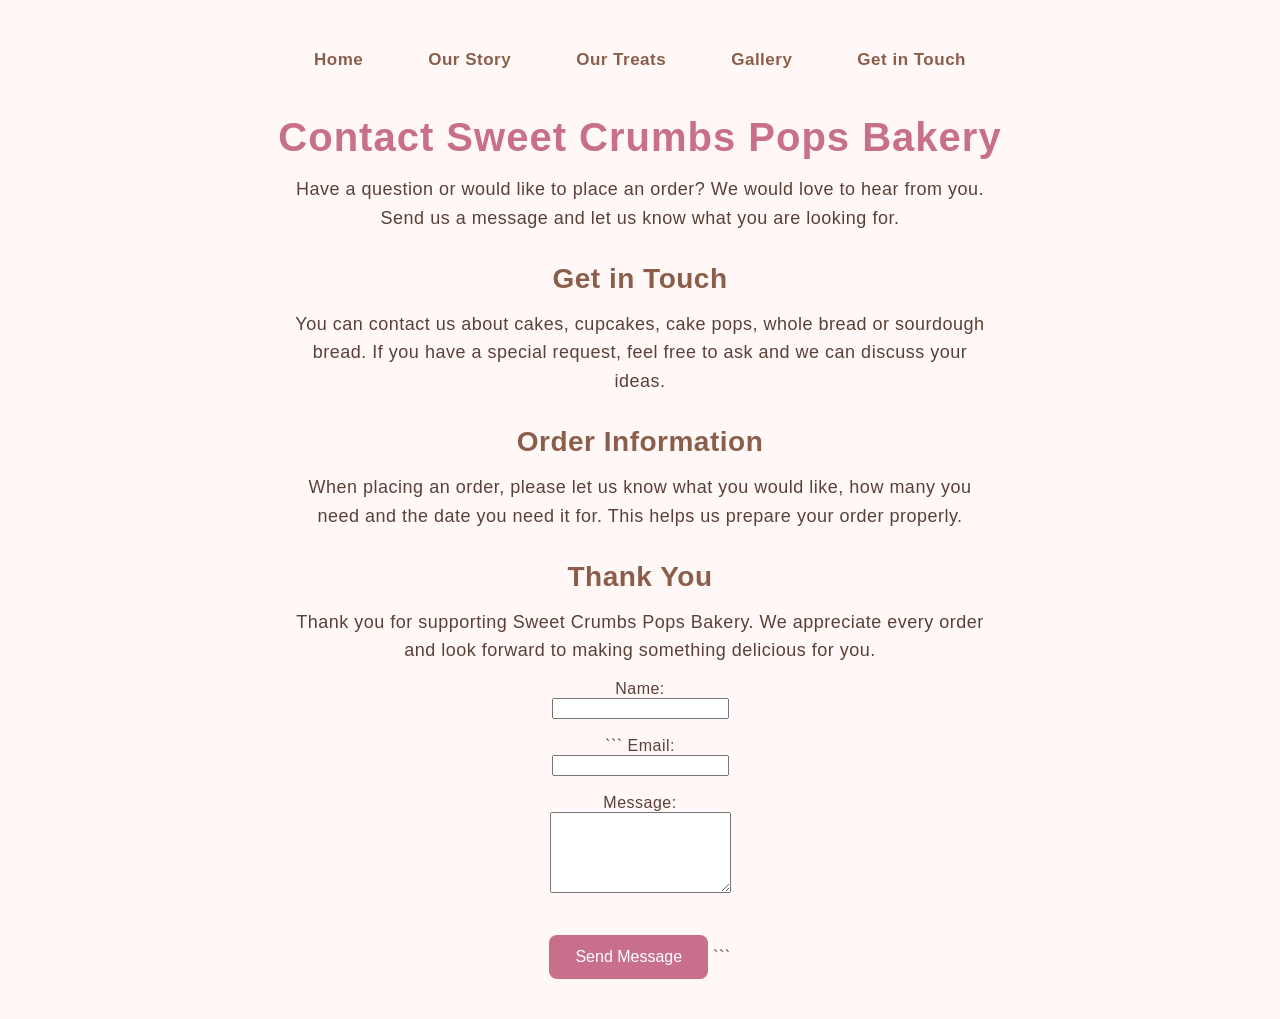
==== public_html/contact.html @ f314c18b "Added Sweet Crumbs Pops Bakery" ====
<!DOCTYPE html>
<!--
Click nbfs://nbhost/SystemFileSystem/Templates/Licenses/license-default.txt to change this license
Click nbfs://nbhost/SystemFileSystem/Templates/ClientSide/html.html to edit this template
-->
<html>
    <head>
        <link rel="stylesheet" href="style.css"> 
        <title>TODO supply a title</title>
        <meta charset="UTF-8">
        <meta name="viewport" content="width=device-width, initial-scale=1.0">
    </head>
    <body>
        <nav>
    <a href="index.html">Home</a>
    <a href="about.html">Our Story</a>
    <a href="products.html">Our Treats</a>
    <a href="gallery.html">Gallery</a>
    <a href="contact.html">Get in Touch</a>
</nav>
        <h1>Contact Sweet Crumbs Pops Bakery</h1>

<p>
    Have a question or would like to place an order? We would
    love to hear from you. Send us a message and let us know
    what you are looking for.
</p>

<h2>Get in Touch</h2>

<p>
    You can contact us about cakes, cupcakes, cake pops, whole
    bread or sourdough bread. If you have a special request,
    feel free to ask and we can discuss your ideas.
</p>

<h2>Order Information</h2>

<p>
    When placing an order, please let us know what you would
    like, how many you need and the date you need it for.
    This helps us prepare your order properly.
</p>

<h2>Thank You</h2>

<p>
    Thank you for supporting Sweet Crumbs Pops Bakery. We
    appreciate every order and look forward to making something
    delicious for you.
</p>

<form>
    <label for="name">Name:</label><br>
    <input type="text" id="name" name="name"><br><br>

```
<label for="email">Email:</label><br>
<input type="email" id="email" name="email"><br><br>

<label for="message">Message:</label><br>
<textarea id="message" name="message" rows="5"></textarea><br><br>

<button type="submit">Send Message</button>
```

</form>

    </body>
</html>
---- public_html/style.css ----
/*
Click nbfs://nbhost/SystemFileSystem/Templates/Licenses/license-default.txt to change this license
Click nbfs://nbhost/SystemFileSystem/Templates/ClientSide/css.css to edit this template
*/
/* 
    Created on : 09 Sept 2026, 13:50:04
    Author     : ligudu_lutendo
*/
body {
    font-family: Arial, sans-serif;
    background-color: #fff8f6;
    color: #5a4038;
    text-align: center;
        letter-spacing: 0.5px;
    margin: 0;
    padding: 40px 20px;
        font-size: 16px;
}

h1 {
    color: #c76f8b;
    font-size: 40px;
    margin-bottom: 10px;
}

h2 {
    color: #8b5e4b;
    font-size: 28px;
    margin-top: 35px;
}

p {
    max-width: 700px;
    margin: 15px auto;
    font-size: 18px;
    line-height: 1.6;
}

button {
    background-color: #c76f8b;
    color: white;
    border: none;
    padding: 13px 26px;
    margin-top: 20px;
    font-size: 16px;
    border-radius: 8px;
    cursor: pointer;
}

button:hover {
    background-color: #8b5e4b;
}

nav {
    display: flex;
    justify-content: center;
    gap: 25px;
    margin-bottom: 35px;
    flex-wrap: wrap;
}

nav a {
    color: #8b5e4b;
    text-decoration: none;
    font-weight: bold;
    font-size: 17px;
}

nav a:hover {
    color: #c76f8b;
    text-decoration: underline;
}

main {
    max-width: 900px;
    margin: 0 auto;
    padding: 20px;
}

h1 {
    letter-spacing: 1px;
}

h2 {
    margin-top: 30px;
}

p {
    max-width: 700px;
    margin-left: auto;
    margin-right: auto;
}
h2 {
    text-align: center;
    margin-top: 30px;
    margin-bottom: 15px;
}
ul {
    max-width: 500px;
    margin: 20px auto;
    padding: 0;
    list-style-position: inside;
}

li {
    margin: 10px 0;
}
ul {
    max-width: 500px;
    margin: 20px auto;
    padding: 0;
    list-style-position: inside;
}

li {
    margin: 10px 0;
}
p {
    line-height: 1.6;
}
.product-list {
    text-align: center;
    margin: 20px auto;
}
.product-list li {
    font-size: 17px;
    padding: 5px;
}
footer p {
    margin: 0;
}
a {
    display: inline-block;
    padding: 10px 20px;
    text-decoration: none;
}
a {
    border-radius: 5px;
    font-weight: bold;
}
/* Making the website easier to use on phones and tablets */
@media (max-width: 768px) {
    body {
        font-size: 16px;
        padding: 10px;
    }

    ul {
        max-width: 100%;
    }

    img {
        max-width: 100%;
        height: auto;
    }

    a {
        padding: 8px 15px;
    }
}
/* Keeping the products neat and easy to see */
.product-list {
    display: grid;
    grid-template-columns: repeat(2, 1fr);
    gap: 20px;
    padding: 20px;
}
/* Making the products fit nicely on a phone */
@media (max-width: 600px) {
    .product-list {
        grid-template-columns: 1fr;
    }
}
/* A small effect when someone moves over a link */
a:hover {
    opacity: 0.8;
}
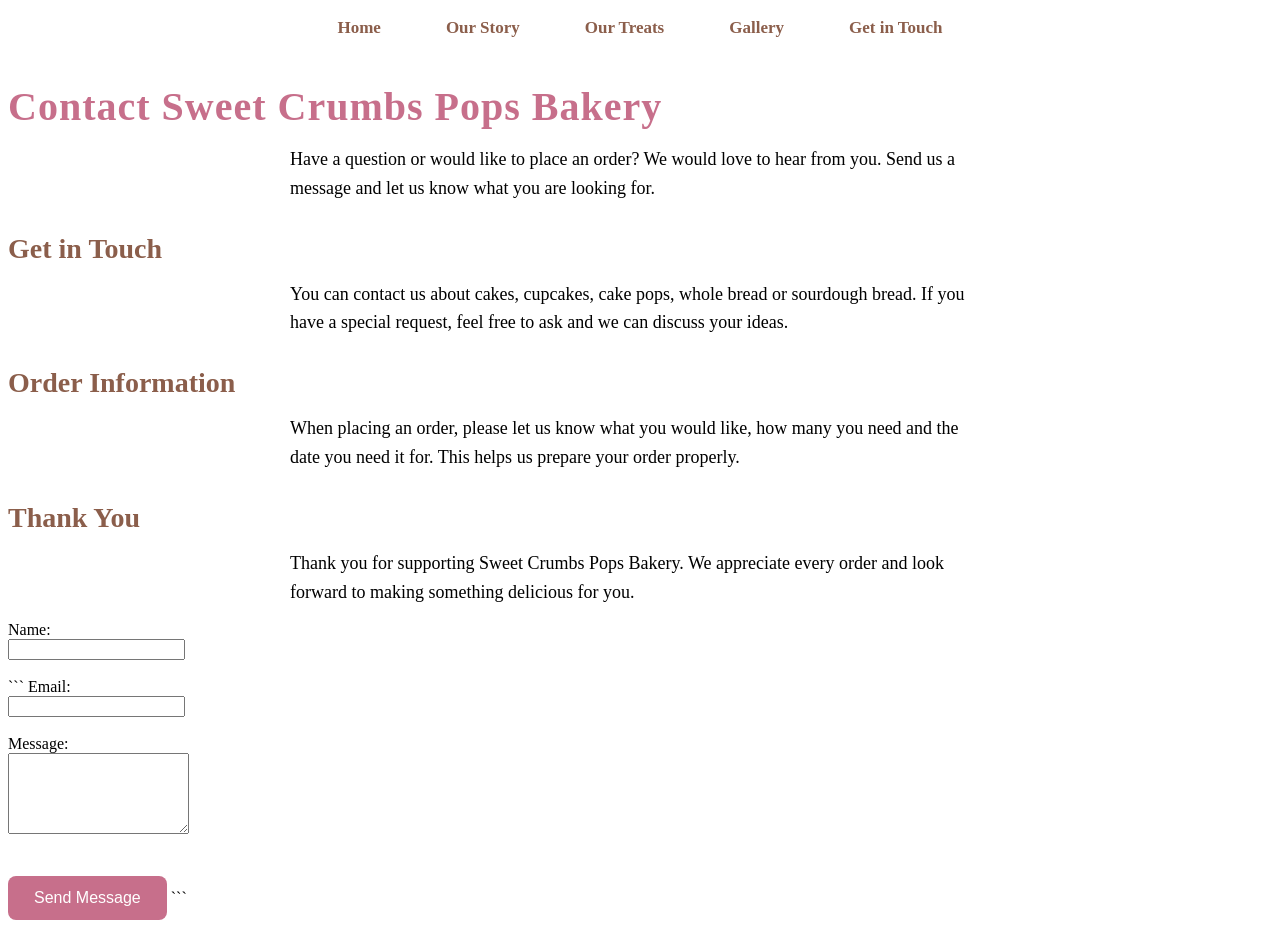
==== commit 43783584: "Update Sweet Crumbs Pops Bakery" ====
--- a/public_html/contact.html
+++ b/public_html/contact.html
@@ -5,7 +5,7 @@
 -->
 <html>
     <head>
-        <link rel="stylesheet" href="style.css"> 
+        <link rel="stylesheet" href="style.css">
         <title>TODO supply a title</title>
         <meta charset="UTF-8">
         <meta name="viewport" content="width=device-width, initial-scale=1.0">
--- a/public_html/style.css
+++ b/public_html/style.css
@@ -1,32 +1,32 @@
-/*
-Click nbfs://nbhost/SystemFileSystem/Templates/Licenses/license-default.txt to change this license
-Click nbfs://nbhost/SystemFileSystem/Templates/ClientSide/css.css to edit this template
+```css
+/* 
+   Sweet Crumbs Pops Bakery
+   Website styling
 */
-/* 
-    Created on : 09 Sept 2026, 13:50:04
-    Author     : ligudu_lutendo
-*/
+
 body {
     font-family: Arial, sans-serif;
     background-color: #fff8f6;
     color: #5a4038;
     text-align: center;
-        letter-spacing: 0.5px;
+    letter-spacing: 0.5px;
     margin: 0;
     padding: 40px 20px;
-        font-size: 16px;
+    font-size: 16px;
 }
 
 h1 {
     color: #c76f8b;
     font-size: 40px;
     margin-bottom: 10px;
+    letter-spacing: 1px;
 }
 
 h2 {
     color: #8b5e4b;
     font-size: 28px;
-    margin-top: 35px;
+    margin-top: 30px;
+    margin-bottom: 15px;
 }
 
 p {
@@ -34,6 +34,35 @@
     margin: 15px auto;
     font-size: 18px;
     line-height: 1.6;
+}
+
+nav {
+    display: flex;
+    justify-content: center;
+    gap: 25px;
+    margin-bottom: 35px;
+    flex-wrap: wrap;
+}
+
+nav a {
+    color: #8b5e4b;
+    text-decoration: none;
+    font-weight: bold;
+    font-size: 17px;
+    padding: 10px 20px;
+    border-radius: 5px;
+}
+
+nav a:hover {
+    color: #c76f8b;
+    text-decoration: underline;
+    opacity: 0.8;
+}
+
+main {
+    max-width: 900px;
+    margin: 0 auto;
+    padding: 20px;
 }
 
 button {
@@ -51,50 +80,6 @@
     background-color: #8b5e4b;
 }
 
-nav {
-    display: flex;
-    justify-content: center;
-    gap: 25px;
-    margin-bottom: 35px;
-    flex-wrap: wrap;
-}
-
-nav a {
-    color: #8b5e4b;
-    text-decoration: none;
-    font-weight: bold;
-    font-size: 17px;
-}
-
-nav a:hover {
-    color: #c76f8b;
-    text-decoration: underline;
-}
-
-main {
-    max-width: 900px;
-    margin: 0 auto;
-    padding: 20px;
-}
-
-h1 {
-    letter-spacing: 1px;
-}
-
-h2 {
-    margin-top: 30px;
-}
-
-p {
-    max-width: 700px;
-    margin-left: auto;
-    margin-right: auto;
-}
-h2 {
-    text-align: center;
-    margin-top: 30px;
-    margin-bottom: 15px;
-}
 ul {
     max-width: 500px;
     margin: 20px auto;
@@ -105,39 +90,24 @@
 li {
     margin: 10px 0;
 }
-ul {
-    max-width: 500px;
-    margin: 20px auto;
-    padding: 0;
-    list-style-position: inside;
+
+.product-list {
+    display: grid;
+    grid-template-columns: repeat(2, 1fr);
+    gap: 20px;
+    padding: 20px;
+    text-align: center;
 }
 
-li {
-    margin: 10px 0;
-}
-p {
-    line-height: 1.6;
-}
-.product-list {
-    text-align: center;
-    margin: 20px auto;
-}
 .product-list li {
     font-size: 17px;
     padding: 5px;
 }
+
 footer p {
     margin: 0;
 }
-a {
-    display: inline-block;
-    padding: 10px 20px;
-    text-decoration: none;
-}
-a {
-    border-radius: 5px;
-    font-weight: bold;
-}
+
 /* Making the website easier to use on phones and tablets */
 @media (max-width: 768px) {
     body {
@@ -154,24 +124,36 @@
         height: auto;
     }
 
-    a {
+    nav {
+        gap: 10px;
+    }
+
+    nav a {
         padding: 8px 15px;
     }
-}
-/* Keeping the products neat and easy to see */
-.product-list {
-    display: grid;
-    grid-template-columns: repeat(2, 1fr);
-    gap: 20px;
-    padding: 20px;
-}
-/* Making the products fit nicely on a phone */
-@media (max-width: 600px) {
+
     .product-list {
         grid-template-columns: 1fr;
     }
 }
-/* A small effect when someone moves over a link */
-a:hover {
-    opacity: 0.8;
+
+/* Making the products fit nicely on smaller phones */
+@media (max-width: 600px) {
+    h1 {
+        font-size: 32px;
+    }
+
+    h2 {
+        font-size: 24px;
+    }
+
+    p {
+        font-size: 16px;
+    }
+
+    .product-list {
+        grid-template-columns: 1fr;
+    }
 }
+```
+ 
